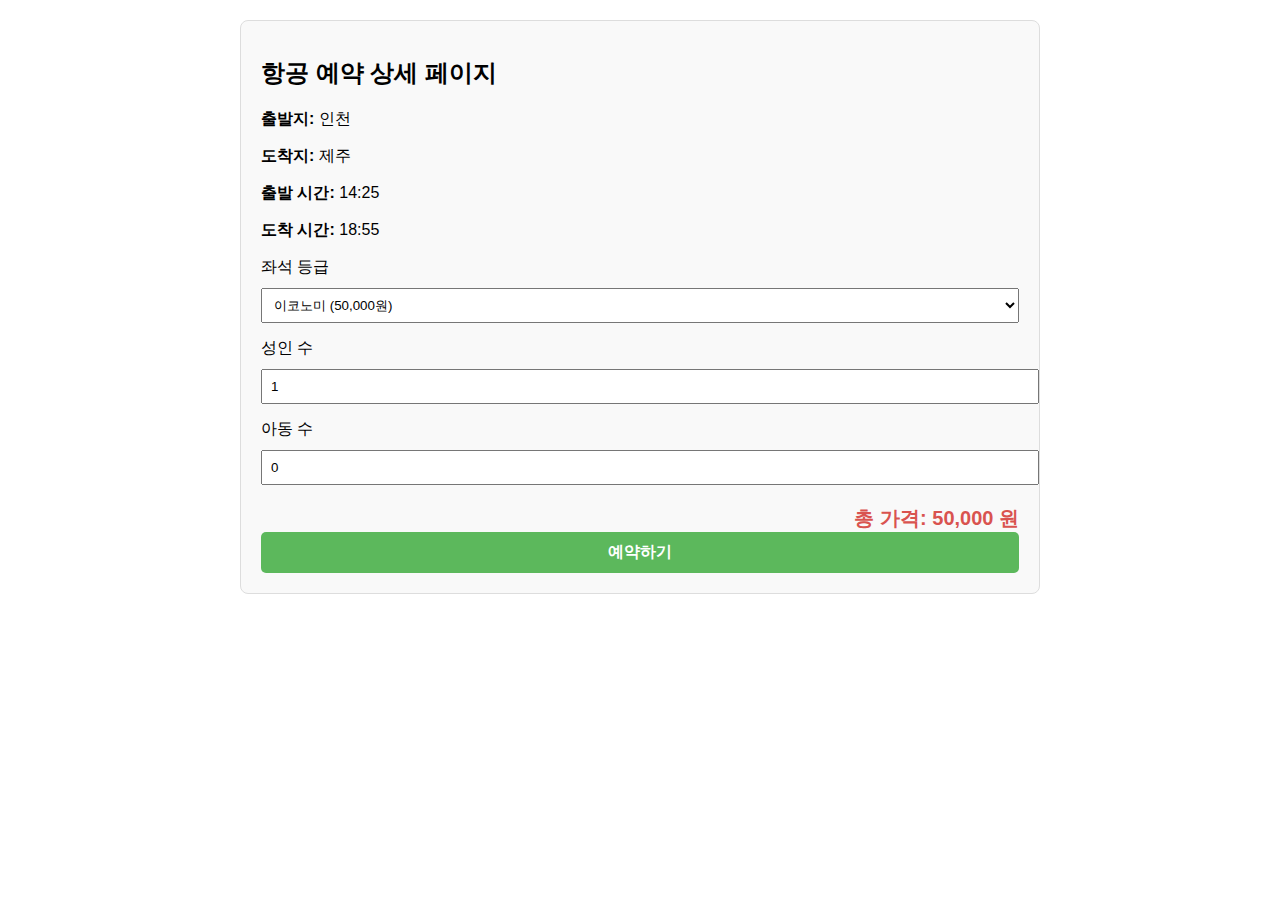
==== src/main/resources/templates/basic/Airline.html @ ce30acfd "Add project files" ====
<!DOCTYPE html>
<html lang="ko">
<head>
    <meta charset="UTF-8">
    <meta name="viewport" content="width=device-width, initial-scale=1.0">
    <title>항공 예약 상세 페이지</title>
    <style>
        body {
            font-family: Arial, sans-serif;
            max-width: 800px;
            margin: 20px auto;
        }
        .container {
            padding: 20px;
            border: 1px solid #ddd;
            border-radius: 8px;
            background-color: #f9f9f9;
        }
        h1 {
            font-size: 24px;
            margin-bottom: 20px;
        }
        .form-group {
            margin-bottom: 15px;
        }
        label {
            display: block;
            margin-bottom: 5px;
        }
        select, input[type="number"] {
            width: 100%;
            padding: 8px;
            margin-top: 5px;
        }
        .total-price {
            font-size: 20px;
            color: #d9534f;
            font-weight: bold;
            text-align: right;
            margin-top: 20px;
        }
        .reserve-button {
            display: block;
            width: 100%;
            padding: 10px;
            background-color: #5cb85c;
            color: white;
            font-size: 16px;
            font-weight: bold;
            border: none;
            border-radius: 5px;
            cursor: pointer;
        }
        .reserve-button:hover {
            background-color: #4cae4c;
        }
    </style>
</head>
<body>
<div class="container">
    <h1>항공 예약 상세 페이지</h1>

    <!-- 항공편 정보 -->
    <div class="form-group">
        <p><strong>출발지:</strong> <span th:text="${route.departure}">인천</span></p>
        <p><strong>도착지:</strong> <span th:text="${route.arrival}">제주</span></p>
        <p><strong>출발 시간:</strong> <span th:text="${route.departure_time}">14:25</span></p>
        <p><strong>도착 시간:</strong> <span th:text="${route.arrival_time}">18:55</span></p>
    </div>

    <!-- 좌석 등급 선택 -->
    <div class="form-group">
        <label for="seatClass">좌석 등급</label>
        <select id="seatClass" onchange="calculateTotal()">
            <option value="economy" data-price="50000">이코노미 (50,000원)</option>
            <option value="business" data-price="100000">비즈니스 (100,000원)</option>
            <option value="first" data-price="200000">퍼스트 (200,000원)</option>
        </select>
    </div>

    <!-- 인원 선택 -->
    <div class="form-group">
        <label for="adultCount">성인 수</label>
        <input type="number" id="adultCount" value="1" min="1" max="10" onchange="calculateTotal()">
    </div>
    <div class="form-group">
        <label for="childCount">아동 수</label>
        <input type="number" id="childCount" value="0" min="0" max="10" onchange="calculateTotal()">
    </div>

    <!-- 총 가격 -->
    <div class="total-price">
        총 가격: <span id="totalPrice">0</span> 원
    </div>

    <!-- 예약 버튼 -->
    <button class="reserve-button" onclick="reserve()">예약하기</button>
</div>

<script type="text/javascript">
    function calculateTotal() {
        const seatClassSelect = document.getElementById("seatClass");
        const seatPrice = parseInt(seatClassSelect.options[seatClassSelect.selectedIndex].getAttribute("data-price"));

        const adultCount = parseInt(document.getElementById("adultCount").value);
        const childCount = parseInt(document.getElementById("childCount").value);

        // 성인은 선택한 좌석 등급의 전체 가격, 아동은 50% 할인된 가격
        const totalPrice = (adultCount * seatPrice) + (childCount * seatPrice * 0.5);

        document.getElementById("totalPrice").textContent = totalPrice.toLocaleString();
    }

    function reserve() {
        alert("예약이 완료되었습니다!");
        // 예약 처리 로직을 추가할 수 있습니다.
    }

    // 페이지가 로드될 때 초기 총 가격을 계산합니다.
    calculateTotal();
</script>
</body>
</html>
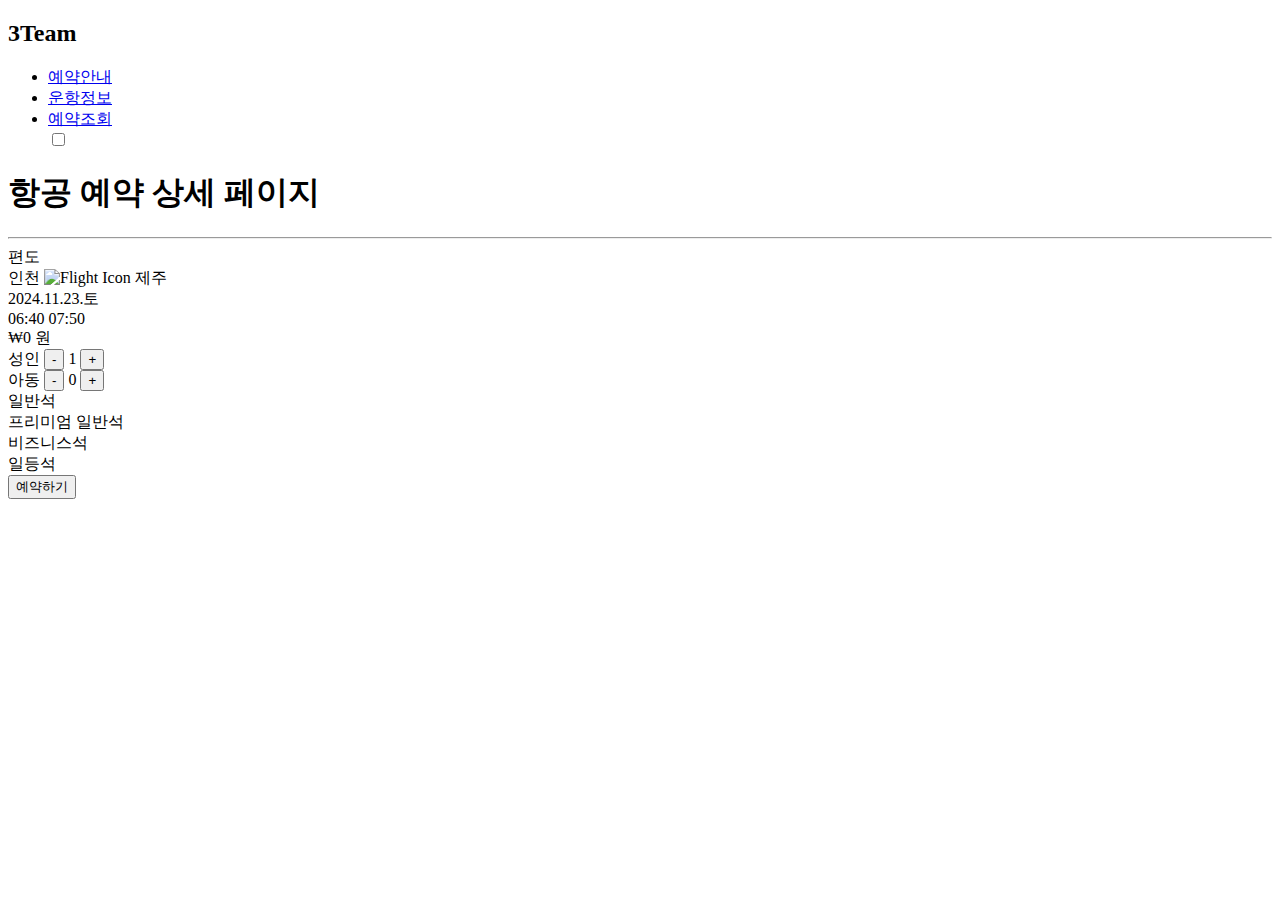
==== commit bc469ab0: "Your commit message" ====
--- a/src/main/resources/templates/basic/Airline.html
+++ b/src/main/resources/templates/basic/Airline.html
@@ -1,123 +1,206 @@
 <!DOCTYPE html>
 <html lang="ko">
 <head>
-    <meta charset="UTF-8">
-    <meta name="viewport" content="width=device-width, initial-scale=1.0">
-    <title>항공 예약 상세 페이지</title>
-    <style>
-        body {
-            font-family: Arial, sans-serif;
-            max-width: 800px;
-            margin: 20px auto;
-        }
-        .container {
-            padding: 20px;
-            border: 1px solid #ddd;
-            border-radius: 8px;
-            background-color: #f9f9f9;
-        }
-        h1 {
-            font-size: 24px;
-            margin-bottom: 20px;
-        }
-        .form-group {
-            margin-bottom: 15px;
-        }
-        label {
-            display: block;
-            margin-bottom: 5px;
-        }
-        select, input[type="number"] {
-            width: 100%;
-            padding: 8px;
-            margin-top: 5px;
-        }
-        .total-price {
-            font-size: 20px;
-            color: #d9534f;
-            font-weight: bold;
-            text-align: right;
-            margin-top: 20px;
-        }
-        .reserve-button {
-            display: block;
-            width: 100%;
-            padding: 10px;
-            background-color: #5cb85c;
-            color: white;
-            font-size: 16px;
-            font-weight: bold;
-            border: none;
-            border-radius: 5px;
-            cursor: pointer;
-        }
-        .reserve-button:hover {
-            background-color: #4cae4c;
-        }
-    </style>
+    <meta charset="UTF-8" />
+    <meta name="viewport" content="width=device-width, initial-scale=1.0" />
+    <title>AYU Flight</title>
+    <link rel="stylesheet" href="/css_box/style.css" />
+    <link rel="stylesheet" href="/css_box/ps_style.css" />
 </head>
 <body>
-<div class="container">
-    <h1>항공 예약 상세 페이지</h1>
-
-    <!-- 항공편 정보 -->
-    <div class="form-group">
-        <p><strong>출발지:</strong> <span th:text="${route.departure}">인천</span></p>
-        <p><strong>도착지:</strong> <span th:text="${route.arrival}">제주</span></p>
-        <p><strong>출발 시간:</strong> <span th:text="${route.departure_time}">14:25</span></p>
-        <p><strong>도착 시간:</strong> <span th:text="${route.arrival_time}">18:55</span></p>
+<header>
+    <nav class="title">
+        <div class="logo">
+            <h2>3Team</h2>
+        </div>
+        <ul class="menu">
+            <li><a href="#guide">예약안내</a></li>
+            <li><a href="#info">운항정보</a></li>
+            <li><a href="view.html">예약조회</a></li>
+            <input type="checkbox" id="checkbox" />
+            <label for="checkbox" class="toggle">
+                <div class="bars" id="bar1"></div>
+                <div class="bars" id="bar2"></div>
+                <div class="bars" id="bar3"></div>
+            </label>
+        </ul>
+    </nav>
+</header>
+<main>
+    <div class="ps-page">
+        <section class="header">
+            <h1 class="title_page">항공 예약 상세 페이지</h1>
+            <hr class="line"/>
+        </section>
+        <form th:action="@{/air/{id}(id=${route.id})}" method="post">
+            <section class="info-row">
+                <!-- Ticket Type -->
+                <div class="ticket-info">
+                    <span class="ticket-type">편도</span>
+                    <div class="destination">
+                        <span class="location" th:text="${route.departure}" >인천</span>
+                        <img class="icons-travels-take" src="/picture/take-off-one.png" alt="Flight Icon" />
+                        <span class="location" th:text="${route.arrival}">제주</span>
+                    </div>
+                    <span class="date" th:text="${route.departureDay}">2024.11.23.토</span>
+                    <!-- Time Info -->
+                    <div class="time-info">
+                        <span class="time" th:text="${route.departureTime}">06:40</span>
+                        <span class="time" th:text="${route.arrivalTime}">07:50</span>
+                    </div>
+
+                    <div class="price">
+
+                        ₩<span id="totalPrice">0</span> 원
+
+                    </div>
+
+                    <input type="hidden" id="totalPriceInput" name="totalPrice" value="0">
+                </div>
+
+                <!-- Passenger Info -->
+                <div class="passenger-info">
+                    <div class="passenger">
+                        <span class="age-group">성인</span>
+                        <button
+                                type="button"
+                                class="minus"
+                                onclick="updateCount('adultCount', -1)">-</button>
+                        <span
+                                class="count"
+                                id="adultCountDisplay">1</span>
+                        <input
+                                type="hidden"
+                                id="adultCount"
+                                name="adultCount"
+                                value="1">
+                        <button
+                                type="button"
+                                class="plus"
+                                onclick="updateCount('adultCount', 1)">+</button>
+                    </div>
+
+                    <div class="passenger">
+                        <span class="age-group">아동</span>
+                        <button
+                                type="button"
+                                class="minus"
+                                onclick="updateCount('childCount', -1)">-</button>
+                        <span
+                                class="count"
+                                id="childCountDisplay">0</span>
+                        <input
+                                type="hidden"
+                                id="childCount"
+                                name="childCount"
+                                value="0">
+                        <button
+                                type="button"
+                                class="plus"
+                                onclick="updateCount('childCount', 1)">+</button>
+                    </div>
+
+
+                </div>
+                <div class="seat-rank">
+                    <div class="seat" onclick="selectSeat('economy')">일반석</div>
+                    <div class="seat" onclick="selectSeat('premiumEconomy')">프리미엄 일반석</div>
+                    <div class="seat" onclick="selectSeat('business')">비즈니스석</div>
+                    <div class="seat" onclick="selectSeat('first')">일등석</div>
+                    <input type="hidden" id="seatClass" name="seatClass" value="economy">
+                </div>
+
+            </section>
+
+            <!-- Seat Rank Section -->
+            <section>
+                <div class="book_button">
+                    <button class="book">예약하기</button>
+                </div>
+            </section>
+        </form>
     </div>
 
-    <!-- 좌석 등급 선택 -->
-    <div class="form-group">
-        <label for="seatClass">좌석 등급</label>
-        <select id="seatClass" onchange="calculateTotal()">
-            <option value="economy" data-price="50000">이코노미 (50,000원)</option>
-            <option value="business" data-price="100000">비즈니스 (100,000원)</option>
-            <option value="first" data-price="200000">퍼스트 (200,000원)</option>
-        </select>
-    </div>
-
-    <!-- 인원 선택 -->
-    <div class="form-group">
-        <label for="adultCount">성인 수</label>
-        <input type="number" id="adultCount" value="1" min="1" max="10" onchange="calculateTotal()">
-    </div>
-    <div class="form-group">
-        <label for="childCount">아동 수</label>
-        <input type="number" id="childCount" value="0" min="0" max="10" onchange="calculateTotal()">
-    </div>
-
-    <!-- 총 가격 -->
-    <div class="total-price">
-        총 가격: <span id="totalPrice">0</span> 원
-    </div>
-
-    <!-- 예약 버튼 -->
-    <button class="reserve-button" onclick="reserve()">예약하기</button>
-</div>
-
-<script type="text/javascript">
-    function calculateTotal() {
-        const seatClassSelect = document.getElementById("seatClass");
-        const seatPrice = parseInt(seatClassSelect.options[seatClassSelect.selectedIndex].getAttribute("data-price"));
-
-        const adultCount = parseInt(document.getElementById("adultCount").value);
-        const childCount = parseInt(document.getElementById("childCount").value);
-
-        // 성인은 선택한 좌석 등급의 전체 가격, 아동은 50% 할인된 가격
-        const totalPrice = (adultCount * seatPrice) + (childCount * seatPrice * 0.5);
-
-        document.getElementById("totalPrice").textContent = totalPrice.toLocaleString();
-    }
-
-    function reserve() {
-        alert("예약이 완료되었습니다!");
-        // 예약 처리 로직을 추가할 수 있습니다.
-    }
-
-    // 페이지가 로드될 때 초기 총 가격을 계산합니다.
-    calculateTotal();
-</script>
+    <script type="text/javascript">
+        function selectSeat(seatClass) {
+            // 모든 좌석에서 'selected' 클래스 제거
+            const seats = document.querySelectorAll('.seat');
+            seats.forEach(seat => seat.classList.remove('selected'));
+
+            // 선택된 좌석에 'selected' 클래스 추가
+            const selectedSeat = Array.from(seats).find(seat => seat.textContent.includes(seatClassToText(seatClass)));
+            if (selectedSeat) {
+                selectedSeat.classList.add('selected');
+            }
+
+            // hidden input에 선택된 좌석 값 설정
+            document.getElementById("seatClass").value = seatClass;
+
+            // 총 가격 계산 함수 호출
+            calculateTotal();
+        }
+
+        // 좌석 클래스 이름을 사용자 표시 텍스트와 매핑
+        function seatClassToText(seatClass) {
+            const mapping = {
+                economy: "일반석",
+                premiumEconomy: "프리미엄 일반석",
+                business: "비즈니스석",
+                first: "일등석"
+            };
+            return mapping[seatClass];
+        }
+
+        function updateCount(inputId, delta) {
+            // 현재 값 가져오기
+            const inputElement = document.getElementById(inputId);
+            let currentValue = parseInt(inputElement.value, 10) || 0;
+
+            // 새로운 값 계산 (최소값: 0)
+            const newValue = Math.max(0, currentValue + delta);
+
+            // 값 업데이트
+            inputElement.value = newValue;
+
+            // 화면에 표시되는 값 업데이트
+            const displayElement = document.getElementById(inputId + "Display");
+            displayElement.textContent = newValue;
+
+            // 총 가격 계산 함수 호출
+            calculateTotal();
+        }
+
+        // 좌석 가격 매핑
+        const seatPrices = {
+            economy: 50000,
+            premiumEconomy: 100000,
+            business: 150000,
+            first: 200000,
+        };
+
+        // 총 금액 계산 함수
+        function calculateTotal() {
+            // 성인 수와 아동 수 가져오기
+            const adultCount = parseInt(document.getElementById("adultCount").value);
+            const childCount = parseInt(document.getElementById("childCount").value);
+
+            // 선택된 좌석 등급 가져오기
+            const seatClass = document.getElementById("seatClass").value;
+
+            // 좌석 가격 가져오기
+            const seatPrice = seatPrices[seatClass];
+
+            // 총 금액 계산 (아동은 50% 할인)
+            const totalPrice = (adultCount * seatPrice) + (childCount * seatPrice * 0.5);
+
+            // 총 금액 표시 업데이트
+            document.getElementById("totalPrice").textContent = totalPrice.toLocaleString();
+
+            // hidden input 업데이트
+            document.getElementById("totalPriceInput").value = totalPrice;
+        }
+
+    </script>
+</main>
 </body>
-</html>
+</html>